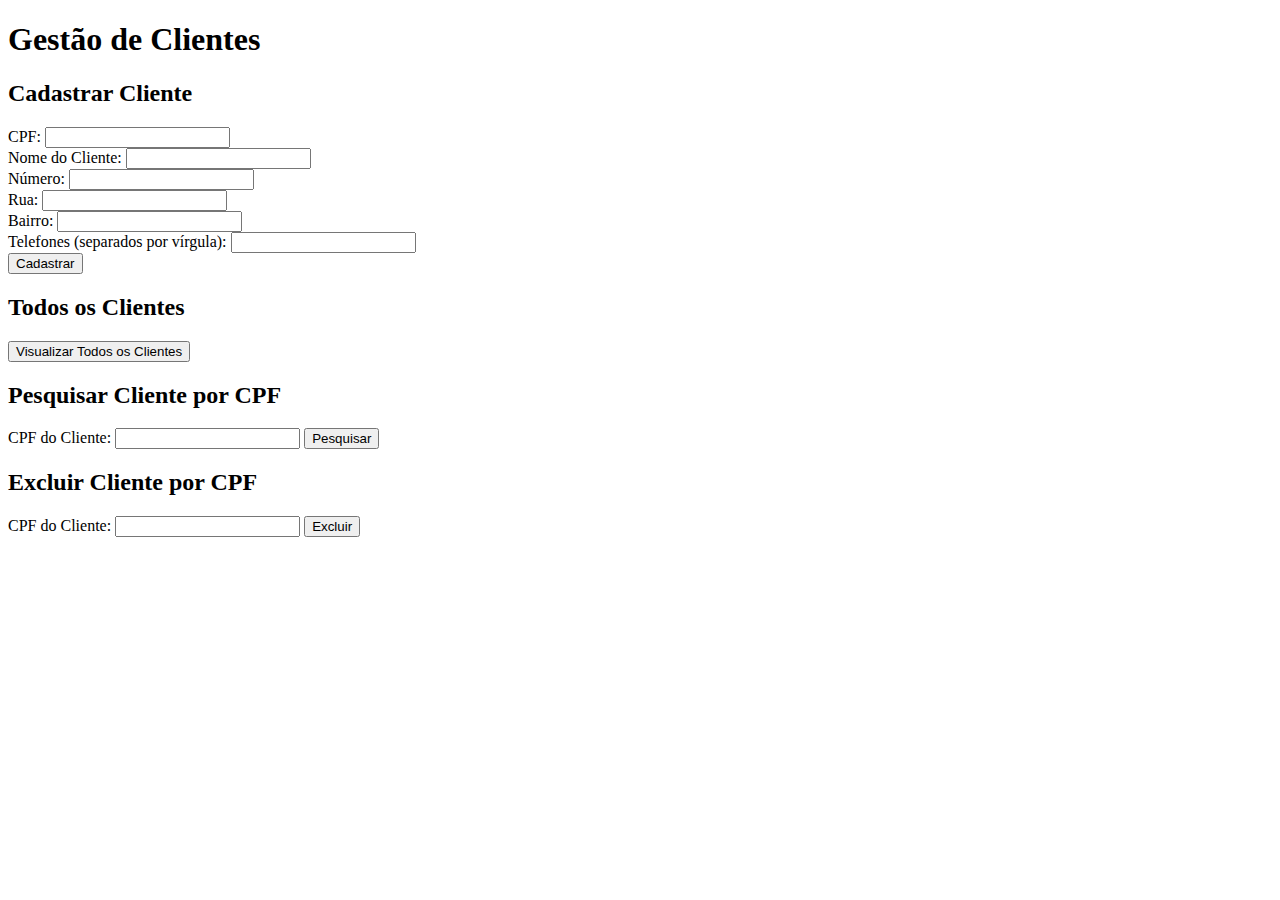
==== src/main/resources/static/index.html @ 540360d4 "Cliente finalizado" ====
<!DOCTYPE html>
<html lang="en">
<head>
    <meta charset="UTF-8">
    <meta name="viewport" content="width=device-width, initial-scale=1.0">
    <title>Clientes</title>
</head>
<body>
<h1>Gestão de Clientes</h1>

<h2>Cadastrar Cliente</h2>
<form id="clienteForm">
    <label for="cpf">CPF:</label>
    <input type="text" id="cpf" name="cpf" required><br>
    <label for="nomeCliente">Nome do Cliente:</label>
    <input type="text" id="nomeCliente" name="nomeCliente" required><br>
    <label for="numero">Número:</label>
    <input type="text" id="numero" name="numero" required><br>
    <label for="rua">Rua:</label>
    <input type="text" id="rua" name="rua" required><br>
    <label for="bairro">Bairro:</label>
    <input type="text" id="bairro" name="bairro" required><br>
    <label for="telefones">Telefones (separados por vírgula):</label>
    <input type="text" id="telefones" name="telefones" required><br>
    <button type="submit">Cadastrar</button>
</form>

<h2>Todos os Clientes</h2>
<button onclick="fetchClientes()">Visualizar Todos os Clientes</button>
<ul id="clientesList"></ul>

<h2>Pesquisar Cliente por CPF</h2>
<form id="pesquisaForm">
    <label for="clienteCpf">CPF do Cliente:</label>
    <input type="text" id="clienteCpf" name="clienteCpf" required>
    <button type="submit">Pesquisar</button>
</form>
<div id="clienteDetalhes"></div>

<h2>Excluir Cliente por CPF</h2>
<form id="excluirForm">
    <label for="cpfExcluir">CPF do Cliente:</label>
    <input type="text" id="cpfExcluir" name="cpfExcluir" required>
    <button type="submit">Excluir</button>
</form>

<script>
    document.getElementById('clienteForm').addEventListener('submit', async function (e) {
        e.preventDefault();
        const cpf = document.getElementById('cpf').value;
        const nomeCliente = document.getElementById('nomeCliente').value;
        const numero = document.getElementById('numero').value;
        const rua = document.getElementById('rua').value;
        const bairro = document.getElementById('bairro').value;
        const telefones = document.getElementById('telefones').value.split(',').map(tel => tel.trim());

        const response = await fetch('http://localhost:8080/clientes', {
            method: 'POST',
            headers: {
                'Content-Type': 'application/json',
            },
            body: JSON.stringify({
                cpf,
                nomeCliente,
                numero,
                rua,
                bairro,
                telefones
            }),
        });

        if (response.ok) {
            alert('Cliente cadastrado com sucesso!');
            document.getElementById('clienteForm').reset();
        } else {
            alert('Erro ao cadastrar cliente');
        }
    });

    async function fetchClientes() {
        const response = await fetch('http://localhost:8080/clientes');
        const clientes = await response.json();
        const clientesList = document.getElementById('clientesList');
        clientesList.innerHTML = '';
        clientes.forEach(cliente => {
            const li = document.createElement('li');
            li.innerHTML = `CPF: ${cliente.cpf}, Nome: ${cliente.nomeCliente}, Número: ${cliente.numero}, Rua: ${cliente.rua}, Bairro: ${cliente.bairro}, Telefones: ${cliente.telefones.join(', ')}`;
            clientesList.appendChild(li);
        });
    }

    document.getElementById('pesquisaForm').addEventListener('submit', async function (e) {
        e.preventDefault();
        const cpf = document.getElementById('clienteCpf').value;
        const response = await fetch(`http://localhost:8080/clientes/${cpf}`);
        const clienteDetalhes = document.getElementById('clienteDetalhes');
        if (response.ok) {
            const cliente = await response.json();
            clienteDetalhes.innerHTML = `
                <p>CPF: ${cliente.cpf}</p>
                <p>Nome: ${cliente.nomeCliente}</p>
                <p>Número: ${cliente.numero}</p>
                <p>Rua: ${cliente.rua}</p>
                <p>Bairro: ${cliente.bairro}</p>
                <p>Telefones: ${cliente.telefones.join(', ')}</p>
            `;
        } else {
            clienteDetalhes.innerHTML = '<p>Cliente não encontrado</p>';
        }
    });

    document.getElementById('excluirForm').addEventListener('submit', async function (e) {
        e.preventDefault();
        const cpf = document.getElementById('cpfExcluir').value;
        const response = await fetch(`http://localhost:8080/clientes/${cpf}`, {
            method: 'DELETE',
        });

        if (response.ok) {
            alert('Cliente excluído com sucesso!');
            document.getElementById('excluirForm').reset();
            fetchClientes(); // Atualiza a lista de clientes
        } else {
            alert('Erro ao excluir cliente');
        }
    });
</script>
</body>
</html>
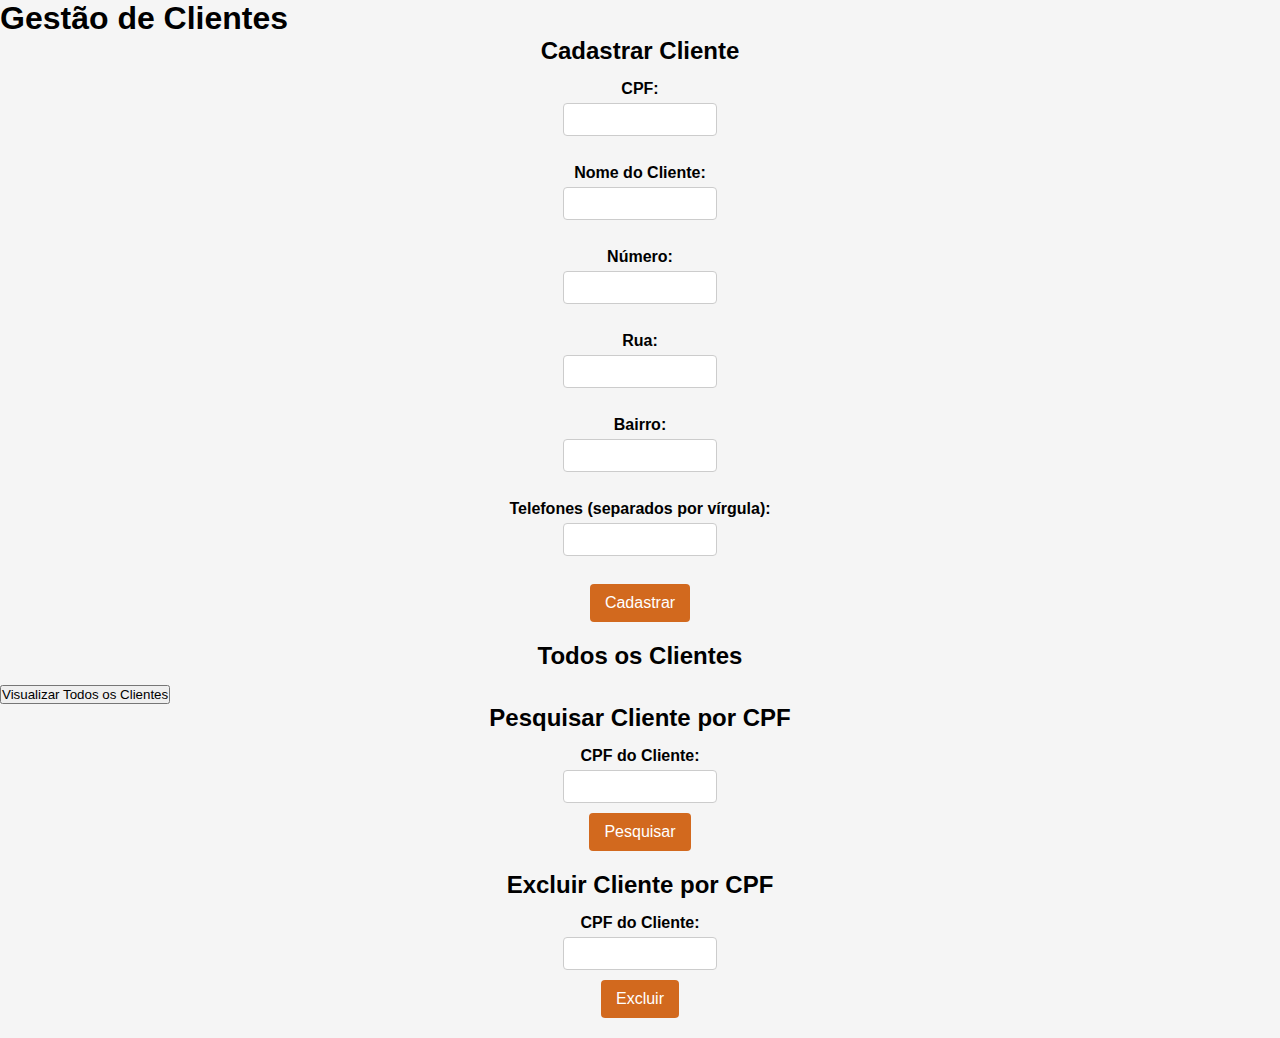
==== commit 9046ef4d: "feat: pag index.html editada" ====
--- a/src/main/resources/static/index.html
+++ b/src/main/resources/static/index.html
@@ -3,6 +3,7 @@
 <head>
     <meta charset="UTF-8">
     <meta name="viewport" content="width=device-width, initial-scale=1.0">
+    <link rel="stylesheet" href="styleIndex.css">
     <title>Clientes</title>
 </head>
 <body>
--- a/src/main/resources/static/styleIndex.css
+++ b/src/main/resources/static/styleIndex.css
@@ -0,0 +1,140 @@
+* {
+    margin: 0;
+    padding: 0;
+    box-sizing: border-box;
+}
+
+header {
+    width: 100%;
+    display: flex;
+    justify-content: space-around;
+    padding: 20px;
+    background-color: #764526;
+    color: #ffffff;
+
+}
+
+.title {
+    font-size: 24px;
+}
+
+.logo {
+    font-size: 24px;
+}
+
+.navbar {
+    margin: 3rem 0;
+    display: flex;
+    justify-content: center;
+    align-items: center;
+}
+
+.nav-button {
+    margin: 0 10px;
+    padding: 10px 20px;
+    background-color: #d2691e;
+    border: none;
+    color: #fff;
+    font-size: 16px;
+    cursor: pointer;
+    border-radius: 5px;
+}
+
+.nav-button:hover {
+    background-color: #cd853f;
+}
+
+h2{
+    text-align: center;
+    margin-bottom: 15px;
+}
+
+body {
+    background: #f5f5f5;
+    color: #000;
+    font-family: Arial, sans-serif;
+}
+
+.container {
+    width: 100%;
+    height: 100vh;
+    display: flex;
+    flex-direction: column;
+    overflow: auto;
+
+}
+
+#clienteForm, #pesquisaForm, #excluirForm, .getAllClientes{
+    display: flex;
+    flex-direction: column;
+    justify-content: center;
+    align-items: center;
+}
+
+#getProdutoForm{
+    display: flex;
+    flex-direction: column;
+    justify-content: center;
+    align-items: center;
+}
+
+.getAllProdutosForm {
+    display: flex;
+    flex-direction: column;
+    justify-content: center;
+    align-items: center;
+
+}
+
+#deleteProdutoForm {
+    display: flex;
+    flex-direction: column;
+    justify-content: center;
+    align-items: center;
+    margin-bottom: 20px;
+
+}
+
+label {
+    margin-bottom: 5px;
+    font-weight: bold;
+}
+
+input[type="text"] {
+    width: 12%;
+    padding: 8px;
+    margin-bottom: 10px;
+    border: 1px solid #ccc;
+    border-radius: 4px;
+}
+
+form button {
+    background-color: #d2691e;
+    color: #fff;
+    padding: 10px 15px;
+    border: none;
+    border-radius: 4px;
+    cursor: pointer;
+    font-size: 16px;
+    margin-bottom: 20px;
+}
+
+button:hover {
+    background-color: #cd853f;
+
+}
+
+ul {
+    list-style-type: none;
+    padding: 0;
+}
+
+ul li {
+    padding: 10px;
+    background: #f9f9f9;
+    border-bottom: 1px solid #eee;
+}
+
+ul li:last-child {
+    border-bottom: none;
+}
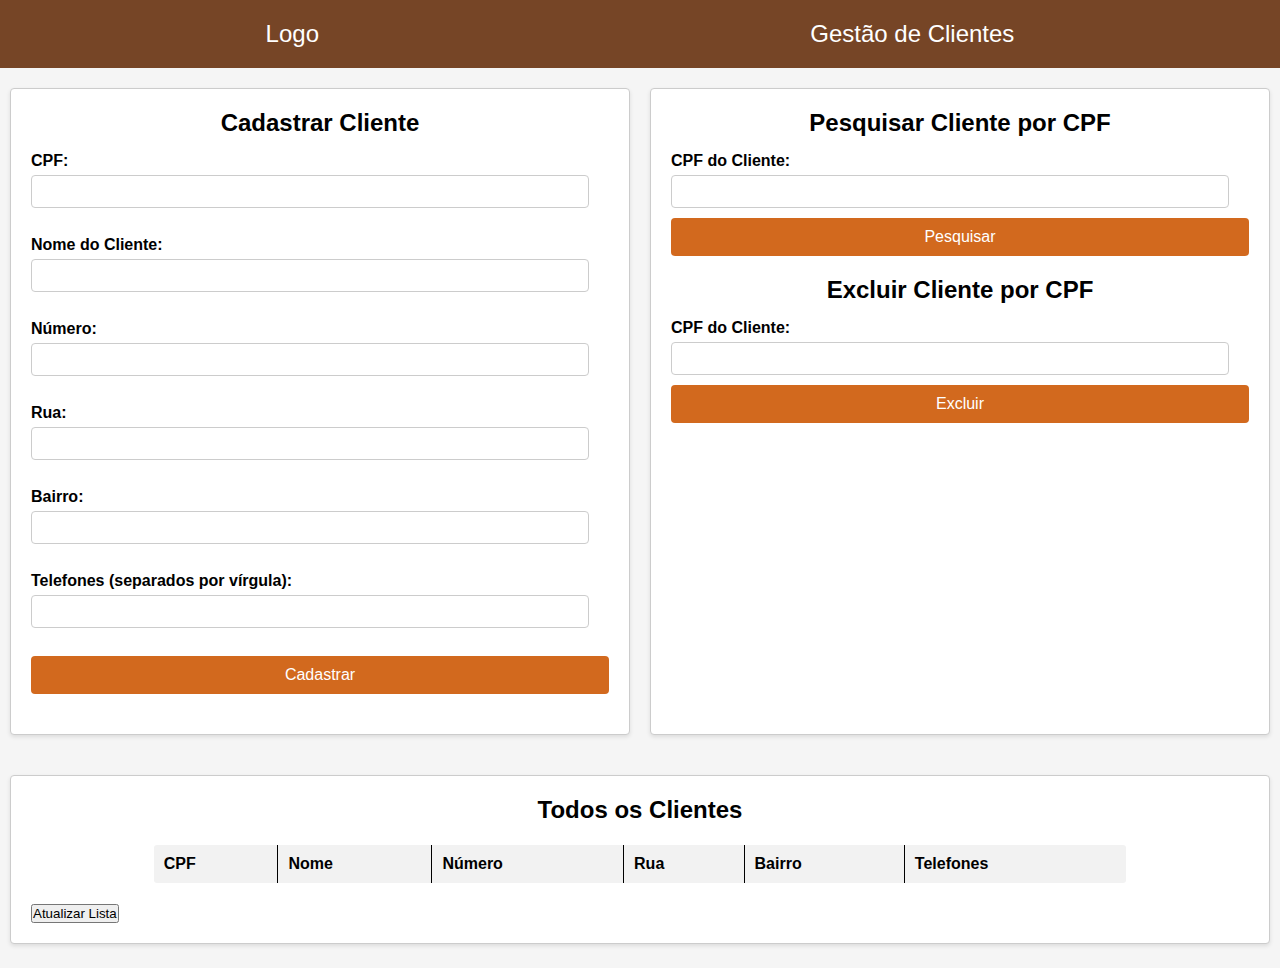
==== commit d75ae20d: "tentando html" ====
--- a/src/main/resources/static/index.html
+++ b/src/main/resources/static/index.html
@@ -7,43 +7,69 @@
     <title>Clientes</title>
 </head>
 <body>
-<h1>Gestão de Clientes</h1>
+<header>
+    <div class="logo">Logo</div>
+    <div class="title">Gestão de Clientes</div>
+</header>
 
-<h2>Cadastrar Cliente</h2>
-<form id="clienteForm">
-    <label for="cpf">CPF:</label>
-    <input type="text" id="cpf" name="cpf" required><br>
-    <label for="nomeCliente">Nome do Cliente:</label>
-    <input type="text" id="nomeCliente" name="nomeCliente" required><br>
-    <label for="numero">Número:</label>
-    <input type="text" id="numero" name="numero" required><br>
-    <label for="rua">Rua:</label>
-    <input type="text" id="rua" name="rua" required><br>
-    <label for="bairro">Bairro:</label>
-    <input type="text" id="bairro" name="bairro" required><br>
-    <label for="telefones">Telefones (separados por vírgula):</label>
-    <input type="text" id="telefones" name="telefones" required><br>
-    <button type="submit">Cadastrar</button>
-</form>
+<div class="container">
+    <div class="row">
+        <div class="col">
+            <h2>Cadastrar Cliente</h2>
+            <form id="clienteForm">
+                <label for="cpf">CPF:</label>
+                <input type="text" id="cpf" name="cpf" required><br>
+                <label for="nomeCliente">Nome do Cliente:</label>
+                <input type="text" id="nomeCliente" name="nomeCliente" required><br>
+                <label for="numero">Número:</label>
+                <input type="text" id="numero" name="numero" required><br>
+                <label for="rua">Rua:</label>
+                <input type="text" id="rua" name="rua" required><br>
+                <label for="bairro">Bairro:</label>
+                <input type="text" id="bairro" name="bairro" required><br>
+                <label for="telefones">Telefones (separados por vírgula):</label>
+                <input type="text" id="telefones" name="telefones" required><br>
+                <button type="submit">Cadastrar</button>
+            </form>
+        </div>
+        <div class="col">
+            <h2>Pesquisar Cliente por CPF</h2>
+            <form id="pesquisaForm">
+                <label for="clienteCpf">CPF do Cliente:</label>
+                <input type="text" id="clienteCpf" name="clienteCpf" required>
+                <button type="submit">Pesquisar</button>
+            </form>
+            <div id="clienteDetalhes"></div>
 
-<h2>Todos os Clientes</h2>
-<button onclick="fetchClientes()">Visualizar Todos os Clientes</button>
-<ul id="clientesList"></ul>
-
-<h2>Pesquisar Cliente por CPF</h2>
-<form id="pesquisaForm">
-    <label for="clienteCpf">CPF do Cliente:</label>
-    <input type="text" id="clienteCpf" name="clienteCpf" required>
-    <button type="submit">Pesquisar</button>
-</form>
-<div id="clienteDetalhes"></div>
-
-<h2>Excluir Cliente por CPF</h2>
-<form id="excluirForm">
-    <label for="cpfExcluir">CPF do Cliente:</label>
-    <input type="text" id="cpfExcluir" name="cpfExcluir" required>
-    <button type="submit">Excluir</button>
-</form>
+            <h2>Excluir Cliente por CPF</h2>
+            <form id="excluirForm">
+                <label for="cpfExcluir">CPF do Cliente:</label>
+                <input type="text" id="cpfExcluir" name="cpfExcluir" required>
+                <button type="submit">Excluir</button>
+            </form>
+        </div>
+    </div>
+    <div class="row">
+        <div class="col">
+            <h2>Todos os Clientes</h2>
+            <table id="clientesTable">
+                <thead>
+                <tr>
+                    <th>CPF</th>
+                    <th>Nome</th>
+                    <th>Número</th>
+                    <th>Rua</th>
+                    <th>Bairro</th>
+                    <th>Telefones</th>
+                </tr>
+                </thead>
+                <tbody>
+                </tbody>
+            </table>
+            <button onclick="fetchClientes()">Atualizar Lista</button>
+        </div>
+    </div>
+</div>
 
 <script>
     document.getElementById('clienteForm').addEventListener('submit', async function (e) {
@@ -73,6 +99,7 @@
         if (response.ok) {
             alert('Cliente cadastrado com sucesso!');
             document.getElementById('clienteForm').reset();
+            fetchClientes(); // Atualiza a lista de clientes após cadastrar um novo cliente
         } else {
             alert('Erro ao cadastrar cliente');
         }
@@ -81,12 +108,19 @@
     async function fetchClientes() {
         const response = await fetch('http://localhost:8080/clientes');
         const clientes = await response.json();
-        const clientesList = document.getElementById('clientesList');
-        clientesList.innerHTML = '';
+        const clientesTable = document.querySelector('#clientesTable tbody');
+        clientesTable.innerHTML = '';
         clientes.forEach(cliente => {
-            const li = document.createElement('li');
-            li.innerHTML = `CPF: ${cliente.cpf}, Nome: ${cliente.nomeCliente}, Número: ${cliente.numero}, Rua: ${cliente.rua}, Bairro: ${cliente.bairro}, Telefones: ${cliente.telefones.join(', ')}`;
-            clientesList.appendChild(li);
+            const tr = document.createElement('tr');
+            tr.innerHTML = `
+                <td>${cliente.cpf}</td>
+                <td>${cliente.nomeCliente}</td>
+                <td>${cliente.numero}</td>
+                <td>${cliente.rua}</td>
+                <td>${cliente.bairro}</td>
+                <td>${cliente.telefones.join(', ')}</td>
+            `;
+            clientesTable.appendChild(tr);
         });
     }
 
@@ -125,6 +159,9 @@
             alert('Erro ao excluir cliente');
         }
     });
+
+    // Carrega a lista de clientes automaticamente ao abrir a página
+    document.addEventListener('DOMContentLoaded', fetchClientes);
 </script>
 </body>
 </html>
--- a/src/main/resources/static/styleIndex.css
+++ b/src/main/resources/static/styleIndex.css
@@ -11,7 +11,6 @@
     padding: 20px;
     background-color: #764526;
     color: #ffffff;
-
 }
 
 .title {
@@ -38,13 +37,14 @@
     font-size: 16px;
     cursor: pointer;
     border-radius: 5px;
+    transition: background-color 0.3s;
 }
 
 .nav-button:hover {
     background-color: #cd853f;
 }
 
-h2{
+h2 {
     text-align: center;
     margin-bottom: 15px;
 }
@@ -61,38 +61,31 @@
     display: flex;
     flex-direction: column;
     overflow: auto;
-
-}
-
-#clienteForm, #pesquisaForm, #excluirForm, .getAllClientes{
-    display: flex;
-    flex-direction: column;
-    justify-content: center;
     align-items: center;
 }
 
-#getProdutoForm{
+.row {
+    display: flex;
+    justify-content: space-around;
+    width: 100%;
+    margin: 10px 0;
+}
+
+.col {
+    flex: 1;
+    margin: 10px;
+    padding: 20px;
+    border: 1px solid #ccc;
+    border-radius: 4px;
+    background: #ffffff;
+    box-shadow: 0 2px 4px rgba(0, 0, 0, 0.1);
+}
+
+#clienteForm, #pesquisaForm, #excluirForm {
     display: flex;
     flex-direction: column;
-    justify-content: center;
-    align-items: center;
-}
-
-.getAllProdutosForm {
-    display: flex;
-    flex-direction: column;
-    justify-content: center;
-    align-items: center;
-
-}
-
-#deleteProdutoForm {
-    display: flex;
-    flex-direction: column;
-    justify-content: center;
-    align-items: center;
-    margin-bottom: 20px;
-
+    width: 100%;
+    text-align: left;
 }
 
 label {
@@ -101,7 +94,7 @@
 }
 
 input[type="text"] {
-    width: 12%;
+    width: calc(100% - 20px);
     padding: 8px;
     margin-bottom: 10px;
     border: 1px solid #ccc;
@@ -117,11 +110,11 @@
     cursor: pointer;
     font-size: 16px;
     margin-bottom: 20px;
+    transition: background-color 0.3s;
 }
 
 button:hover {
     background-color: #cd853f;
-
 }
 
 ul {
@@ -138,3 +131,26 @@
 ul li:last-child {
     border-bottom: none;
 }
+
+table {
+    margin: 20px auto;
+    border-collapse: collapse;
+    width: 80%;
+    background: #ffffff;
+    border: 1px solid #ccc;
+    border-radius: 4px;
+    overflow: hidden;
+}
+
+table, th, td {
+    border: 1px solid black;
+}
+
+th, td {
+    padding: 10px;
+    text-align: left;
+}
+
+th {
+    background-color: #f2f2f2;
+}
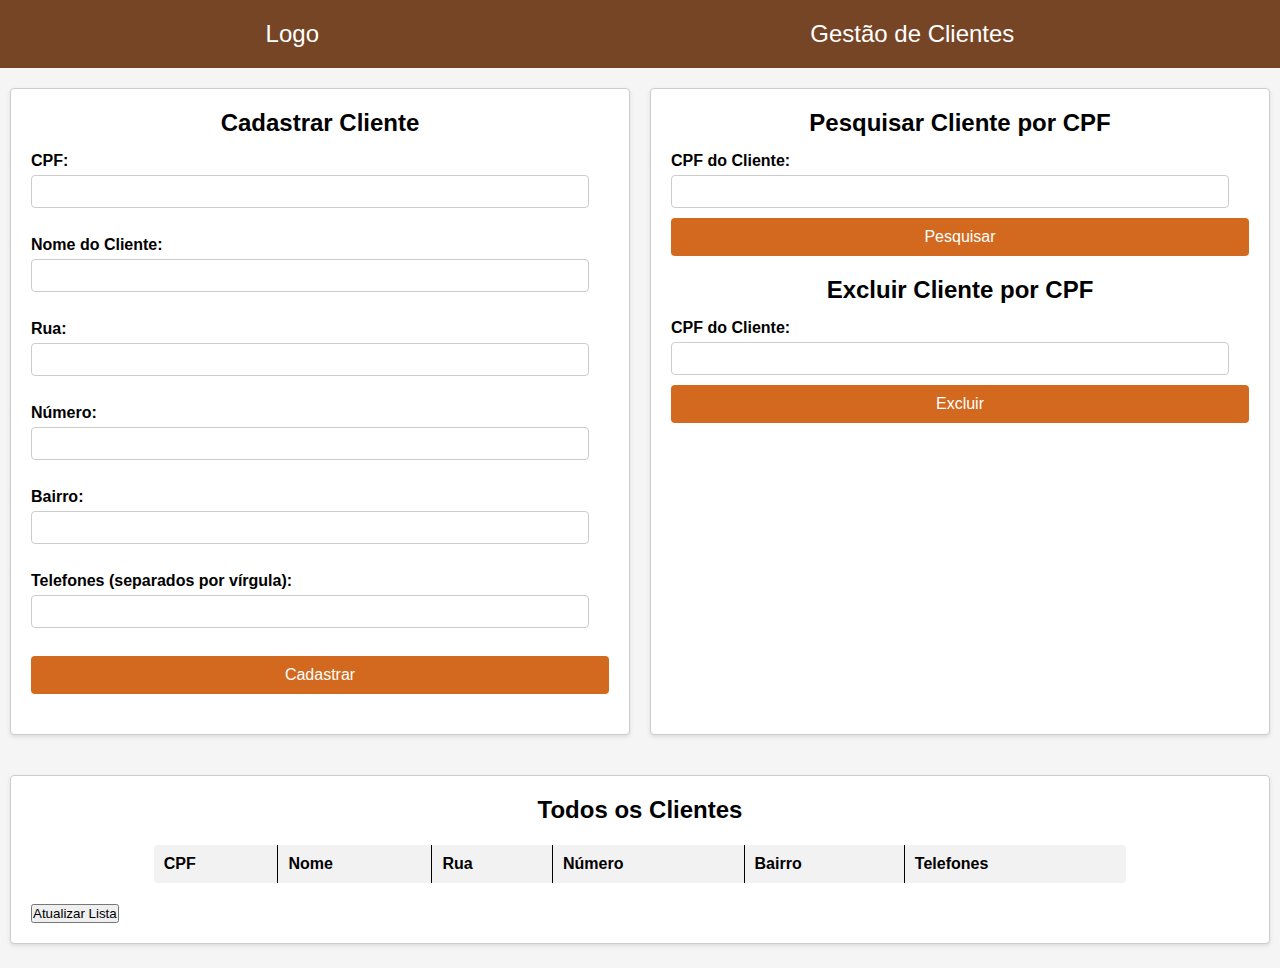
==== commit ba5accea: "arrumando as ordens dos campos" ====
--- a/src/main/resources/static/index.html
+++ b/src/main/resources/static/index.html
@@ -21,10 +21,10 @@
                 <input type="text" id="cpf" name="cpf" required><br>
                 <label for="nomeCliente">Nome do Cliente:</label>
                 <input type="text" id="nomeCliente" name="nomeCliente" required><br>
+                <label for="rua">Rua:</label>
+                <input type="text" id="rua" name="rua" required><br>
                 <label for="numero">Número:</label>
                 <input type="text" id="numero" name="numero" required><br>
-                <label for="rua">Rua:</label>
-                <input type="text" id="rua" name="rua" required><br>
                 <label for="bairro">Bairro:</label>
                 <input type="text" id="bairro" name="bairro" required><br>
                 <label for="telefones">Telefones (separados por vírgula):</label>
@@ -57,8 +57,8 @@
                 <tr>
                     <th>CPF</th>
                     <th>Nome</th>
+                    <th>Rua</th>
                     <th>Número</th>
-                    <th>Rua</th>
                     <th>Bairro</th>
                     <th>Telefones</th>
                 </tr>
@@ -115,8 +115,8 @@
             tr.innerHTML = `
                 <td>${cliente.cpf}</td>
                 <td>${cliente.nomeCliente}</td>
+                <td>${cliente.rua}</td>
                 <td>${cliente.numero}</td>
-                <td>${cliente.rua}</td>
                 <td>${cliente.bairro}</td>
                 <td>${cliente.telefones.join(', ')}</td>
             `;
--- a/src/main/resources/static/styleIndex.css
+++ b/src/main/resources/static/styleIndex.css
@@ -101,6 +101,8 @@
     border-radius: 4px;
 }
 
+
+
 form button {
     background-color: #d2691e;
     color: #fff;
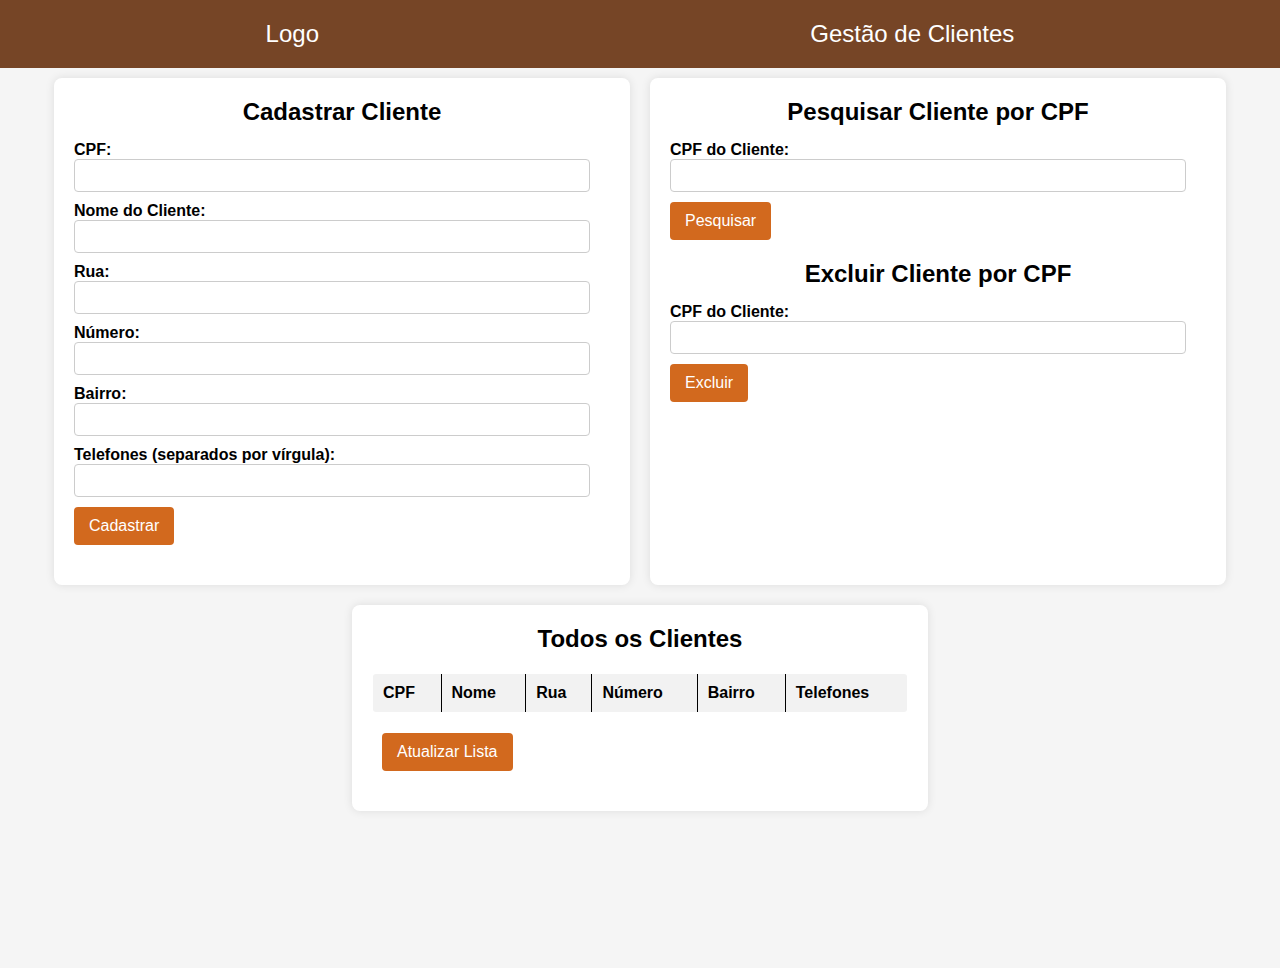
==== commit 9ef368ce: "alteracao de cliente implementada" ====
--- a/src/main/resources/static/index.html
+++ b/src/main/resources/static/index.html
@@ -14,7 +14,7 @@
 
 <div class="container">
     <div class="row">
-        <div class="col">
+        <div class="column">
             <h2>Cadastrar Cliente</h2>
             <form id="clienteForm">
                 <label for="cpf">CPF:</label>
@@ -32,7 +32,7 @@
                 <button type="submit">Cadastrar</button>
             </form>
         </div>
-        <div class="col">
+        <div class="column">
             <h2>Pesquisar Cliente por CPF</h2>
             <form id="pesquisaForm">
                 <label for="clienteCpf">CPF do Cliente:</label>
@@ -50,7 +50,7 @@
         </div>
     </div>
     <div class="row">
-        <div class="col">
+        <div class="column">
             <h2>Todos os Clientes</h2>
             <table id="clientesTable">
                 <thead>
@@ -66,7 +66,27 @@
                 <tbody>
                 </tbody>
             </table>
-            <button onclick="fetchClientes()">Atualizar Lista</button>
+            <button class="nav-button" onclick="fetchClientes()">Atualizar Lista</button>
+        </div>
+    </div>
+    <div class="row" id="alterarContainer" style="display: none;">
+        <div class="column">
+            <h2>Alterar Dados do Cliente</h2>
+            <form id="alterarForm">
+                <label for="cpfAlterar">CPF:</label>
+                <input type="text" id="cpfAlterar" name="cpfAlterar" required readonly><br>
+                <label for="nomeClienteAlterar">Nome do Cliente:</label>
+                <input type="text" id="nomeClienteAlterar" name="nomeClienteAlterar" required><br>
+                <label for="ruaAlterar">Rua:</label>
+                <input type="text" id="ruaAlterar" name="ruaAlterar" required><br>
+                <label for="numeroAlterar">Número:</label>
+                <input type="text" id="numeroAlterar" name="numeroAlterar" required><br>
+                <label for="bairroAlterar">Bairro:</label>
+                <input type="text" id="bairroAlterar" name="bairroAlterar" required><br>
+                <label for="telefonesAlterar">Telefones (separados por vírgula):</label>
+                <input type="text" id="telefonesAlterar" name="telefonesAlterar" required><br>
+                <button type="submit">Atualizar</button>
+            </form>
         </div>
     </div>
 </div>
@@ -134,13 +154,21 @@
             clienteDetalhes.innerHTML = `
                 <p>CPF: ${cliente.cpf}</p>
                 <p>Nome: ${cliente.nomeCliente}</p>
+                <p>Rua: ${cliente.rua}</p>
                 <p>Número: ${cliente.numero}</p>
-                <p>Rua: ${cliente.rua}</p>
                 <p>Bairro: ${cliente.bairro}</p>
                 <p>Telefones: ${cliente.telefones.join(', ')}</p>
             `;
+            document.getElementById('cpfAlterar').value = cliente.cpf;
+            document.getElementById('nomeClienteAlterar').value = cliente.nomeCliente;
+            document.getElementById('numeroAlterar').value = cliente.numero;
+            document.getElementById('ruaAlterar').value = cliente.rua;
+            document.getElementById('bairroAlterar').value = cliente.bairro;
+            document.getElementById('telefonesAlterar').value = cliente.telefones.join(', ');
+            document.getElementById('alterarContainer').style.display = 'flex';
         } else {
             clienteDetalhes.innerHTML = '<p>Cliente não encontrado</p>';
+            document.getElementById('alterarContainer').style.display = 'none';
         }
     });
 
@@ -157,6 +185,40 @@
             fetchClientes(); // Atualiza a lista de clientes
         } else {
             alert('Erro ao excluir cliente');
+        }
+    });
+
+    document.getElementById('alterarForm').addEventListener('submit', async function (e) {
+        e.preventDefault();
+        const cpf = document.getElementById('cpfAlterar').value;
+        const nomeCliente = document.getElementById('nomeClienteAlterar').value;
+        const numero = document.getElementById('numeroAlterar').value;
+        const rua = document.getElementById('ruaAlterar').value;
+        const bairro = document.getElementById('bairroAlterar').value;
+        const telefones = document.getElementById('telefonesAlterar').value.split(',').map(tel => tel.trim());
+
+        const response = await fetch(`http://localhost:8080/clientes/${cpf}`, {
+            method: 'PUT',
+            headers: {
+                'Content-Type': 'application/json',
+            },
+            body: JSON.stringify({
+                cpf,
+                nomeCliente,
+                numero,
+                rua,
+                bairro,
+                telefones
+            }),
+        });
+
+        if (response.ok) {
+            alert('Cliente atualizado com sucesso!');
+            document.getElementById('alterarForm').reset();
+            document.getElementById('alterarContainer').style.display = 'none';
+            fetchClientes(); // Atualiza a lista de clientes após atualizar os dados
+        } else {
+            alert('Erro ao atualizar cliente');
         }
     });
 
--- a/src/main/resources/static/styleIndex.css
+++ b/src/main/resources/static/styleIndex.css
@@ -66,26 +66,18 @@
 
 .row {
     display: flex;
-    justify-content: space-around;
+    flex-wrap: wrap;
     width: 100%;
-    margin: 10px 0;
+    justify-content: center;
 }
 
-.col {
-    flex: 1;
+.column {
+    width: 45%;
+    background: #ffffff;
     margin: 10px;
     padding: 20px;
-    border: 1px solid #ccc;
-    border-radius: 4px;
-    background: #ffffff;
-    box-shadow: 0 2px 4px rgba(0, 0, 0, 0.1);
-}
-
-#clienteForm, #pesquisaForm, #excluirForm {
-    display: flex;
-    flex-direction: column;
-    width: 100%;
-    text-align: left;
+    border-radius: 8px;
+    box-shadow: 0 0 10px rgba(0, 0, 0, 0.1);
 }
 
 label {
@@ -101,9 +93,7 @@
     border-radius: 4px;
 }
 
-
-
-form button {
+form button, button.nav-button {
     background-color: #d2691e;
     color: #fff;
     padding: 10px 15px;
@@ -115,7 +105,7 @@
     transition: background-color 0.3s;
 }
 
-button:hover {
+button:hover, button.nav-button:hover {
     background-color: #cd853f;
 }
 
@@ -137,7 +127,7 @@
 table {
     margin: 20px auto;
     border-collapse: collapse;
-    width: 80%;
+    width: 100%;
     background: #ffffff;
     border: 1px solid #ccc;
     border-radius: 4px;
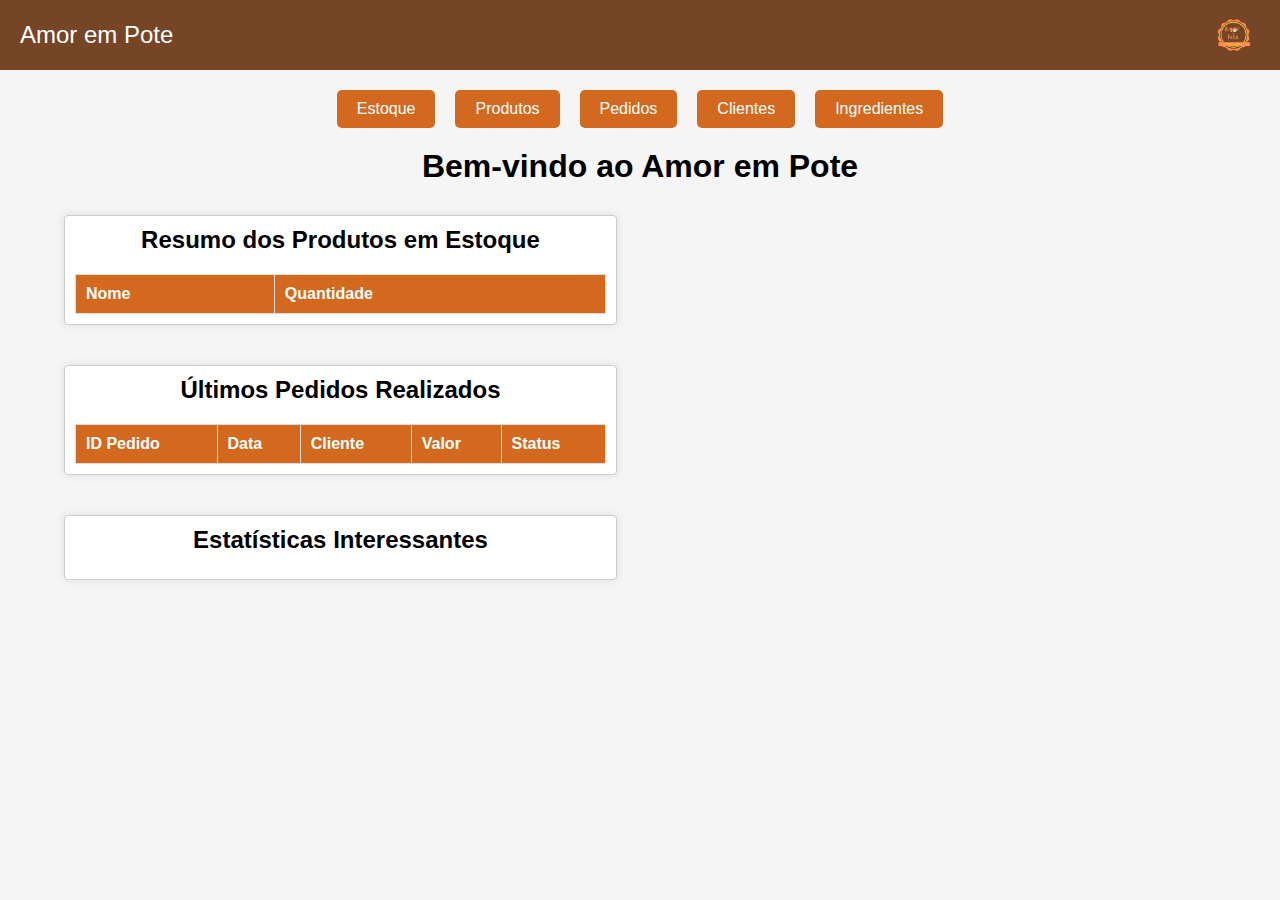
==== commit 025b5c07: "ajeitando pequenos detalhes" ====
--- a/src/main/resources/static/index.html
+++ b/src/main/resources/static/index.html
@@ -3,227 +3,126 @@
 <head>
     <meta charset="UTF-8">
     <meta name="viewport" content="width=device-width, initial-scale=1.0">
-    <link rel="stylesheet" href="styleIndex.css">
-    <title>Clientes</title>
+    <title>Amor em Pote - Página Inicial</title>
+    <link rel="stylesheet" href="style.css">
 </head>
 <body>
 <header>
-    <div class="logo">Logo</div>
-    <div class="title">Gestão de Clientes</div>
+    <div class="title">Amor em Pote</div>
+    <div class="logo">
+        <img src="images/logo.png" alt="Logo" class="logo-img">
+    </div>
 </header>
+<nav class="navbar">
+    <a href="estoque.html" class="nav-button">Estoque</a>
+    <a href="produtos.html" class="nav-button">Produtos</a>
+    <a href="pedidos.html" class="nav-button">Pedidos</a>
+    <a href="clientes.html" class="nav-button">Clientes</a>
+    <a href="ingredientes.html" class="nav-button">Ingredientes</a>
+</nav>
 
 <div class="container">
+    <h1>Bem-vindo ao Amor em Pote</h1>
     <div class="row">
         <div class="column">
-            <h2>Cadastrar Cliente</h2>
-            <form id="clienteForm">
-                <label for="cpf">CPF:</label>
-                <input type="text" id="cpf" name="cpf" required><br>
-                <label for="nomeCliente">Nome do Cliente:</label>
-                <input type="text" id="nomeCliente" name="nomeCliente" required><br>
-                <label for="rua">Rua:</label>
-                <input type="text" id="rua" name="rua" required><br>
-                <label for="numero">Número:</label>
-                <input type="text" id="numero" name="numero" required><br>
-                <label for="bairro">Bairro:</label>
-                <input type="text" id="bairro" name="bairro" required><br>
-                <label for="telefones">Telefones (separados por vírgula):</label>
-                <input type="text" id="telefones" name="telefones" required><br>
-                <button type="submit">Cadastrar</button>
-            </form>
-        </div>
-        <div class="column">
-            <h2>Pesquisar Cliente por CPF</h2>
-            <form id="pesquisaForm">
-                <label for="clienteCpf">CPF do Cliente:</label>
-                <input type="text" id="clienteCpf" name="clienteCpf" required>
-                <button type="submit">Pesquisar</button>
-            </form>
-            <div id="clienteDetalhes"></div>
-
-            <h2>Excluir Cliente por CPF</h2>
-            <form id="excluirForm">
-                <label for="cpfExcluir">CPF do Cliente:</label>
-                <input type="text" id="cpfExcluir" name="cpfExcluir" required>
-                <button type="submit">Excluir</button>
-            </form>
-        </div>
-    </div>
-    <div class="row">
-        <div class="column">
-            <h2>Todos os Clientes</h2>
-            <table id="clientesTable">
+            <h2>Resumo dos Produtos em Estoque</h2>
+            <table id="produtosEstoqueTable">
                 <thead>
                 <tr>
-                    <th>CPF</th>
                     <th>Nome</th>
-                    <th>Rua</th>
-                    <th>Número</th>
-                    <th>Bairro</th>
-                    <th>Telefones</th>
+                    <th>Quantidade</th>
                 </tr>
                 </thead>
                 <tbody>
                 </tbody>
             </table>
-            <button class="nav-button" onclick="fetchClientes()">Atualizar Lista</button>
         </div>
     </div>
-    <div class="row" id="alterarContainer" style="display: none;">
+    <div class="row">
         <div class="column">
-            <h2>Alterar Dados do Cliente</h2>
-            <form id="alterarForm">
-                <label for="cpfAlterar">CPF:</label>
-                <input type="text" id="cpfAlterar" name="cpfAlterar" required readonly><br>
-                <label for="nomeClienteAlterar">Nome do Cliente:</label>
-                <input type="text" id="nomeClienteAlterar" name="nomeClienteAlterar" required><br>
-                <label for="ruaAlterar">Rua:</label>
-                <input type="text" id="ruaAlterar" name="ruaAlterar" required><br>
-                <label for="numeroAlterar">Número:</label>
-                <input type="text" id="numeroAlterar" name="numeroAlterar" required><br>
-                <label for="bairroAlterar">Bairro:</label>
-                <input type="text" id="bairroAlterar" name="bairroAlterar" required><br>
-                <label for="telefonesAlterar">Telefones (separados por vírgula):</label>
-                <input type="text" id="telefonesAlterar" name="telefonesAlterar" required><br>
-                <button type="submit">Atualizar</button>
-            </form>
+            <h2>Últimos Pedidos Realizados</h2>
+            <table id="ultimosPedidosTable">
+                <thead>
+                <tr>
+                    <th>ID Pedido</th>
+                    <th>Data</th>
+                    <th>Cliente</th>
+                    <th>Valor</th>
+                    <th>Status</th>
+                </tr>
+                </thead>
+                <tbody>
+                </tbody>
+            </table>
+        </div>
+    </div>
+    <div class="row">
+        <div class="column">
+            <h2>Estatísticas Interessantes</h2>
+            <ul id="estatisticasList">
+                <!-- Estatísticas serão inseridas aqui -->
+            </ul>
         </div>
     </div>
 </div>
 
 <script>
-    document.getElementById('clienteForm').addEventListener('submit', async function (e) {
-        e.preventDefault();
-        const cpf = document.getElementById('cpf').value;
-        const nomeCliente = document.getElementById('nomeCliente').value;
-        const numero = document.getElementById('numero').value;
-        const rua = document.getElementById('rua').value;
-        const bairro = document.getElementById('bairro').value;
-        const telefones = document.getElementById('telefones').value.split(',').map(tel => tel.trim());
-
-        const response = await fetch('http://localhost:8080/clientes', {
-            method: 'POST',
-            headers: {
-                'Content-Type': 'application/json',
-            },
-            body: JSON.stringify({
-                cpf,
-                nomeCliente,
-                numero,
-                rua,
-                bairro,
-                telefones
-            }),
-        });
-
-        if (response.ok) {
-            alert('Cliente cadastrado com sucesso!');
-            document.getElementById('clienteForm').reset();
-            fetchClientes(); // Atualiza a lista de clientes após cadastrar um novo cliente
-        } else {
-            alert('Erro ao cadastrar cliente');
-        }
+    document.addEventListener('DOMContentLoaded', function() {
+        fetchProdutosEstoque();
+        fetchUltimosPedidos();
+        fetchEstatisticas();
     });
 
-    async function fetchClientes() {
-        const response = await fetch('http://localhost:8080/clientes');
-        const clientes = await response.json();
-        const clientesTable = document.querySelector('#clientesTable tbody');
-        clientesTable.innerHTML = '';
-        clientes.forEach(cliente => {
-            const tr = document.createElement('tr');
-            tr.innerHTML = `
-                <td>${cliente.cpf}</td>
-                <td>${cliente.nomeCliente}</td>
-                <td>${cliente.rua}</td>
-                <td>${cliente.numero}</td>
-                <td>${cliente.bairro}</td>
-                <td>${cliente.telefones.join(', ')}</td>
-            `;
-            clientesTable.appendChild(tr);
-        });
+    function fetchProdutosEstoque() {
+        fetch('/produtos/estoque')
+            .then(response => response.json())
+            .then(data => {
+                const produtosEstoqueTable = document.querySelector('#produtosEstoqueTable tbody');
+                produtosEstoqueTable.innerHTML = '';
+                data.forEach(produto => {
+                    const tr = document.createElement('tr');
+                    tr.innerHTML = `
+                        <td>${produto.nome_produto}</td>
+                        <td>${produto.quantidade}</td>
+                    `;
+                    produtosEstoqueTable.appendChild(tr);
+                });
+            });
     }
 
-    document.getElementById('pesquisaForm').addEventListener('submit', async function (e) {
-        e.preventDefault();
-        const cpf = document.getElementById('clienteCpf').value;
-        const response = await fetch(`http://localhost:8080/clientes/${cpf}`);
-        const clienteDetalhes = document.getElementById('clienteDetalhes');
-        if (response.ok) {
-            const cliente = await response.json();
-            clienteDetalhes.innerHTML = `
-                <p>CPF: ${cliente.cpf}</p>
-                <p>Nome: ${cliente.nomeCliente}</p>
-                <p>Rua: ${cliente.rua}</p>
-                <p>Número: ${cliente.numero}</p>
-                <p>Bairro: ${cliente.bairro}</p>
-                <p>Telefones: ${cliente.telefones.join(', ')}</p>
-            `;
-            document.getElementById('cpfAlterar').value = cliente.cpf;
-            document.getElementById('nomeClienteAlterar').value = cliente.nomeCliente;
-            document.getElementById('numeroAlterar').value = cliente.numero;
-            document.getElementById('ruaAlterar').value = cliente.rua;
-            document.getElementById('bairroAlterar').value = cliente.bairro;
-            document.getElementById('telefonesAlterar').value = cliente.telefones.join(', ');
-            document.getElementById('alterarContainer').style.display = 'flex';
-        } else {
-            clienteDetalhes.innerHTML = '<p>Cliente não encontrado</p>';
-            document.getElementById('alterarContainer').style.display = 'none';
-        }
-    });
+    function fetchUltimosPedidos() {
+        fetch('/pedidos/ultimos')
+            .then(response => response.json())
+            .then(data => {
+                const ultimosPedidosTable = document.querySelector('#ultimosPedidosTable tbody');
+                ultimosPedidosTable.innerHTML = '';
+                data.forEach(pedido => {
+                    const tr = document.createElement('tr');
+                    tr.innerHTML = `
+                        <td>${pedido.cod_pedido}</td>
+                        <td>${new Date(pedido.data_pedido).toLocaleDateString()}</td>
+                        <td>${pedido.nome_cliente}</td>
+                        <td>R$ ${pedido.valor.toFixed(2)}</td>
+                        <td>${pedido.status}</td>
+                    `;
+                    ultimosPedidosTable.appendChild(tr);
+                });
+            });
+    }
 
-    document.getElementById('excluirForm').addEventListener('submit', async function (e) {
-        e.preventDefault();
-        const cpf = document.getElementById('cpfExcluir').value;
-        const response = await fetch(`http://localhost:8080/clientes/${cpf}`, {
-            method: 'DELETE',
-        });
-
-        if (response.ok) {
-            alert('Cliente excluído com sucesso!');
-            document.getElementById('excluirForm').reset();
-            fetchClientes(); // Atualiza a lista de clientes
-        } else {
-            alert('Erro ao excluir cliente');
-        }
-    });
-
-    document.getElementById('alterarForm').addEventListener('submit', async function (e) {
-        e.preventDefault();
-        const cpf = document.getElementById('cpfAlterar').value;
-        const nomeCliente = document.getElementById('nomeClienteAlterar').value;
-        const numero = document.getElementById('numeroAlterar').value;
-        const rua = document.getElementById('ruaAlterar').value;
-        const bairro = document.getElementById('bairroAlterar').value;
-        const telefones = document.getElementById('telefonesAlterar').value.split(',').map(tel => tel.trim());
-
-        const response = await fetch(`http://localhost:8080/clientes/${cpf}`, {
-            method: 'PUT',
-            headers: {
-                'Content-Type': 'application/json',
-            },
-            body: JSON.stringify({
-                cpf,
-                nomeCliente,
-                numero,
-                rua,
-                bairro,
-                telefones
-            }),
-        });
-
-        if (response.ok) {
-            alert('Cliente atualizado com sucesso!');
-            document.getElementById('alterarForm').reset();
-            document.getElementById('alterarContainer').style.display = 'none';
-            fetchClientes(); // Atualiza a lista de clientes após atualizar os dados
-        } else {
-            alert('Erro ao atualizar cliente');
-        }
-    });
-
-    // Carrega a lista de clientes automaticamente ao abrir a página
-    document.addEventListener('DOMContentLoaded', fetchClientes);
+    function fetchEstatisticas() {
+        fetch('/estatisticas')
+            .then(response => response.json())
+            .then(data => {
+                const estatisticasList = document.querySelector('#estatisticasList');
+                estatisticasList.innerHTML = '';
+                data.forEach(estatistica => {
+                    const li = document.createElement('li');
+                    li.textContent = estatistica;
+                    estatisticasList.appendChild(li);
+                });
+            });
+    }
 </script>
 </body>
 </html>
--- a/src/main/resources/static/style.css
+++ b/src/main/resources/static/style.css
@@ -0,0 +1,165 @@
+* {
+    margin: 0;
+    padding: 0;
+    box-sizing: border-box;
+}
+
+header {
+    width: 100%;
+    display: flex;
+    justify-content: space-between;
+    align-items: center;
+    padding: 10px 20px;
+    background-color: #764526;
+    color: #ffffff;
+}
+
+.title {
+    font-size: 24px;
+}
+
+.logo {
+    display: flex;
+    align-items: center;
+}
+
+.logo-img {
+    max-height: 50px; /* Ajuste o tamanho conforme necessário */
+    padding: 0; /* Remove qualquer padding adicional */
+    margin-left: 10px; /* Ajuste conforme necessário */
+}
+
+.navbar {
+    margin: 20px 0; /* Ajuste a margem conforme necessário */
+    display: flex;
+    justify-content: center;
+    align-items: center;
+}
+
+.nav-button {
+    margin: 0 10px;
+    padding: 10px 20px;
+    background-color: #d2691e;
+    border: none;
+    color: #fff;
+    font-size: 16px;
+    cursor: pointer;
+    border-radius: 5px;
+    transition: background-color 0.3s;
+    text-decoration: none;
+}
+
+.nav-button:hover {
+    background-color: #cd853f;
+}
+
+h1 {
+    text-align: center;
+    margin-bottom: 30px;
+}
+
+h2 {
+    text-align: center;
+    margin-bottom: 15px;
+}
+
+body {
+    background: #f5f5f5;
+    color: #000;
+    font-family: Arial, sans-serif;
+}
+
+.container {
+    width: 90%;
+    margin: 0 auto;
+    display: flex;
+    flex-direction: column;
+}
+
+.row {
+    display: flex;
+    justify-content: space-between;
+    flex-wrap: wrap;
+    margin-bottom: 20px;
+}
+
+.column {
+    flex: 1;
+    min-width: 300px;
+    max-width: 48%;
+    padding: 10px;
+    background: #fff;
+    border: 1px solid #ccc;
+    border-radius: 4px;
+    box-shadow: 0 0 10px rgba(0, 0, 0, 0.1);
+    margin-bottom: 20px;
+}
+
+label {
+    display: block;
+    margin-bottom: 5px;
+    font-weight: bold;
+}
+
+input[type="text"], input[type="number"], select {
+    width: 100%;
+    padding: 8px;
+    margin-bottom: 10px;
+    border: 1px solid #ccc;
+    border-radius: 4px;
+}
+
+form button {
+    background-color: #d2691e;
+    color: #fff;
+    padding: 10px 15px;
+    border: none;
+    border-radius: 4px;
+    cursor: pointer;
+    font-size: 16px;
+    transition: background-color 0.3s;
+}
+
+button:hover {
+    background-color: #cd853f;
+}
+
+table {
+    width: 100%;
+    border-collapse: collapse;
+    margin-top: 20px;
+}
+
+table th, table td {
+    padding: 10px;
+    text-align: left;
+    border: 1px solid #ddd;
+}
+
+table th {
+    background-color: #d2691e;
+    color: white;
+}
+
+table td {
+    background-color: #f9f9f9;
+}
+
+table tr:nth-child(even) {
+    background-color: #f2f2f2;
+}
+
+ul {
+    list-style-type: none;
+    padding: 0;
+}
+
+ul li {
+    padding: 10px;
+    background: #f9f9f9;
+    border-bottom: 1px solid #eee;
+}
+
+ul li:last-child {
+    border-bottom: none;
+}
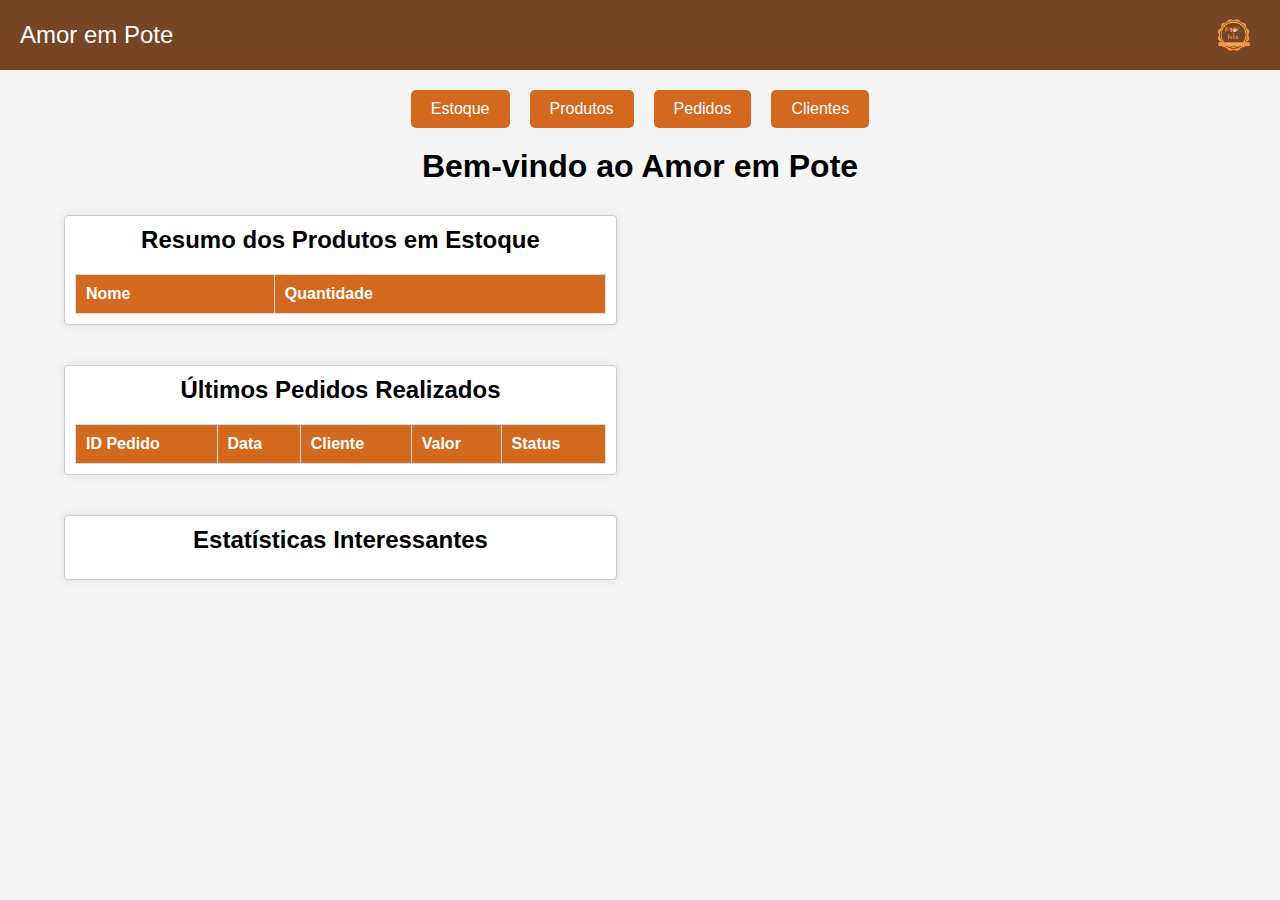
==== commit eb798258: "opaopa" ====
--- a/src/main/resources/static/index.html
+++ b/src/main/resources/static/index.html
@@ -14,11 +14,10 @@
     </div>
 </header>
 <nav class="navbar">
-    <a href="estoque.html" class="nav-button">Estoque</a>
-    <a href="produtos.html" class="nav-button">Produtos</a>
-    <a href="pedidos.html" class="nav-button">Pedidos</a>
+    <a href="ingrediente.html" class="nav-button">Estoque</a>
+    <a href="produto.html" class="nav-button">Produtos</a>
+    <a href="pedido.html" class="nav-button">Pedidos</a>
     <a href="clientes.html" class="nav-button">Clientes</a>
-    <a href="ingredientes.html" class="nav-button">Ingredientes</a>
 </nav>
 
 <div class="container">
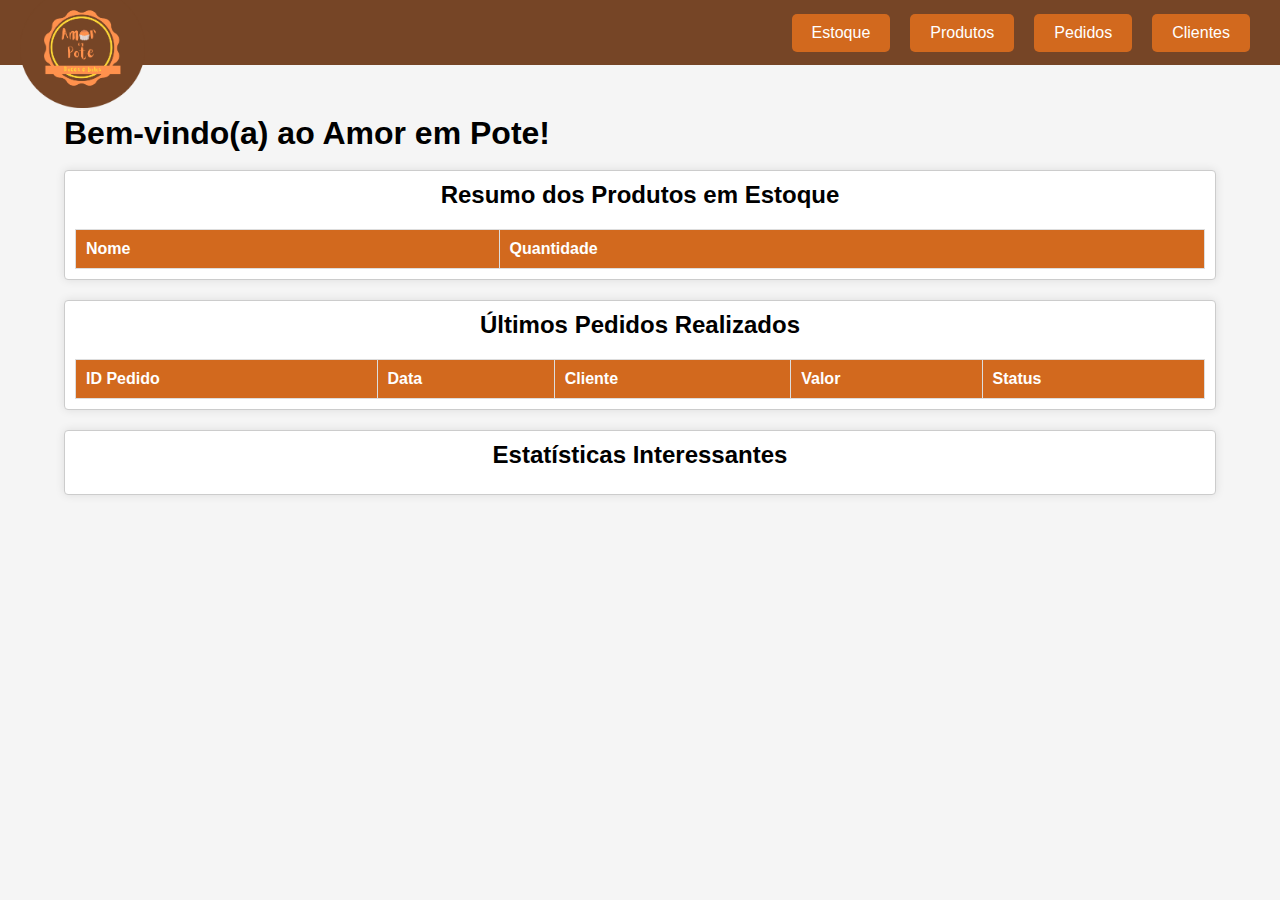
==== commit 295b8c2d: "att telas 1" ====
--- a/src/main/resources/static/index.html
+++ b/src/main/resources/static/index.html
@@ -8,20 +8,18 @@
 </head>
 <body>
 <header>
-    <div class="title">Amor em Pote</div>
-    <div class="logo">
-        <img src="images/logo.png" alt="Logo" class="logo-img">
-    </div>
+    <img src="images/logo.png" alt="Logo" class="logo-img">
+    <nav class="navbar">
+        <a href="ingrediente.html" class="nav-button">Estoque</a>
+        <a href="produto.html" class="nav-button">Produtos</a>
+        <a href="pedido.html" class="nav-button">Pedidos</a>
+        <a href="clientes.html" class="nav-button">Clientes</a>
+    </nav>
 </header>
-<nav class="navbar">
-    <a href="ingrediente.html" class="nav-button">Estoque</a>
-    <a href="produto.html" class="nav-button">Produtos</a>
-    <a href="pedido.html" class="nav-button">Pedidos</a>
-    <a href="clientes.html" class="nav-button">Clientes</a>
-</nav>
 
 <div class="container">
-    <h1>Bem-vindo ao Amor em Pote</h1>
+    <h1>Bem-vindo(a) ao Amor em Pote!</h1>
+    <br/>
     <div class="row">
         <div class="column">
             <h2>Resumo dos Produtos em Estoque</h2>
--- a/src/main/resources/static/style.css
+++ b/src/main/resources/static/style.css
@@ -4,95 +4,85 @@
     box-sizing: border-box;
 }
 
-header {
-    width: 100%;
-    display: flex;
-    justify-content: space-between;
-    align-items: center;
-    padding: 10px 20px;
-    background-color: #764526;
-    color: #ffffff;
-}
-
-.title {
-    font-size: 24px;
-}
-
-.logo {
-    display: flex;
-    align-items: center;
-}
-
-.logo-img {
-    max-height: 50px; /* Ajuste o tamanho conforme necessário */
-    padding: 0; /* Remove qualquer padding adicional */
-    margin-left: 10px; /* Ajuste conforme necessário */
-}
-
-.navbar {
-    margin: 20px 0; /* Ajuste a margem conforme necessário */
-    display: flex;
-    justify-content: center;
-    align-items: center;
-}
-
-.nav-button {
-    margin: 0 10px;
-    padding: 10px 20px;
-    background-color: #d2691e;
-    border: none;
-    color: #fff;
-    font-size: 16px;
-    cursor: pointer;
-    border-radius: 5px;
-    transition: background-color 0.3s;
-    text-decoration: none;
-}
-
-.nav-button:hover {
-    background-color: #cd853f;
-}
-
-h1 {
-    text-align: center;
-    margin-bottom: 30px;
-}
-
-h2 {
-    text-align: center;
-    margin-bottom: 15px;
-}
-
 body {
     background: #f5f5f5;
     color: #000;
     font-family: Arial, sans-serif;
 }
 
+header {
+    width: 100%;
+    display: flex;
+    justify-content: space-between;
+    align-items: center;
+    padding: 20px;
+    background-color: #764526;
+    color: #fff;
+    height: 65px;
+}
+
+.logo-img {
+    margin-top: 30px;
+    max-height: 120px;
+    width: auto;
+    padding: 0;
+}
+
+.navbar {
+    margin: 3rem 0;
+    display: flex;
+    justify-content: center;
+    align-items: center;
+}
+
+.nav-button {
+    margin: 0 10px;
+    padding: 10px 20px;
+    background-color: #d2691e;
+    border: none;
+    color: #fff;
+    font-size: 16px;
+    cursor: pointer;
+    border-radius: 5px;
+    transition: background-color 0.3s;
+    text-decoration: none;
+}
+
+.nav-button:hover {
+    background-color: #cd853f;
+}
+
+h2 {
+    text-align: center;
+    margin-bottom: 15px;
+}
+
+body {
+    background: #f5f5f5;
+    color: #000;
+    font-family: Arial, sans-serif;
+}
+
 .container {
     width: 90%;
-    margin: 0 auto;
+    margin: 50px auto;
     display: flex;
     flex-direction: column;
 }
 
 .row {
     display: flex;
-    justify-content: space-between;
-    flex-wrap: wrap;
+    justify-content: space-around;
     margin-bottom: 20px;
 }
 
 .column {
     flex: 1;
-    min-width: 300px;
-    max-width: 48%;
     padding: 10px;
     background: #fff;
     border: 1px solid #ccc;
     border-radius: 4px;
     box-shadow: 0 0 10px rgba(0, 0, 0, 0.1);
-    margin-bottom: 20px;
 }
 
 label {
@@ -109,6 +99,22 @@
     border-radius: 4px;
 }
 
+.att-button {
+    padding: 10px 20px;
+    background-color: #d2691e;
+    border: none;
+    color: #fff;
+    font-size: 16px;
+    cursor: pointer;
+    border-radius: 5px;
+    transition: background-color 0.3s;
+    text-decoration: none;
+}
+
+.att-button:hover {
+    background-color: #cd853f;
+}
+
 form button {
     background-color: #d2691e;
     color: #fff;
@@ -120,7 +126,7 @@
     transition: background-color 0.3s;
 }
 
-button:hover {
+form button:hover {
     background-color: #cd853f;
 }
 
@@ -138,7 +144,7 @@
 
 table th {
     background-color: #d2691e;
-    color: white;
+    color: #fff;
 }
 
 table td {
@@ -151,7 +157,6 @@
 
 ul {
     list-style-type: none;
-    padding: 0;
 }
 
 ul li {
@@ -163,3 +168,73 @@
 ul li:last-child {
     border-bottom: none;
 }
+
+.edit-button {
+    margin: 0 10px;
+    padding: 10px 20px;
+    background-color: #EFB034;
+    border: none;
+    color: #000;
+    font-size: 15px;
+    cursor: pointer;
+    border-radius: 5px;
+    transition: background-color 0.3s;
+    text-decoration: none;
+}
+
+.edit-button:hover {
+    background-color: #B98B08;
+}
+
+.save-button {
+    background-color: #088408;
+}
+
+.save-button:hover {
+    background-color: #066306;
+}
+
+.cancel-button {
+    background-color: #8F0808;
+}
+
+.cancel-button:hover {
+    background-color: #6b0606;
+}
+
+.modal {
+    display: none;
+    position: fixed;
+    z-index: 1;
+    left: 0;
+    top: 0;
+    width: 100%;
+    height: 100%;
+    overflow: auto;
+    background-color: rgb(0,0,0);
+    background-color: rgba(0,0,0,0.4);
+    padding-top: 60px;
+}
+
+.modal-content {
+    background-color: #fefefe;
+    margin: 5% auto;
+    padding: 20px;
+    border: 1px solid #888;
+    width: 80%;
+    box-shadow: 0 5px 15px rgba(0, 0, 0, 0.3); /* Adiciona sombra ao modal */
+}
+
+.close {
+    color: #aaa;
+    float: right;
+    font-size: 28px;
+    font-weight: bold;
+}
+
+.close:hover,
+.close:focus {
+    color: black;
+    text-decoration: none;
+    cursor: pointer;
+}